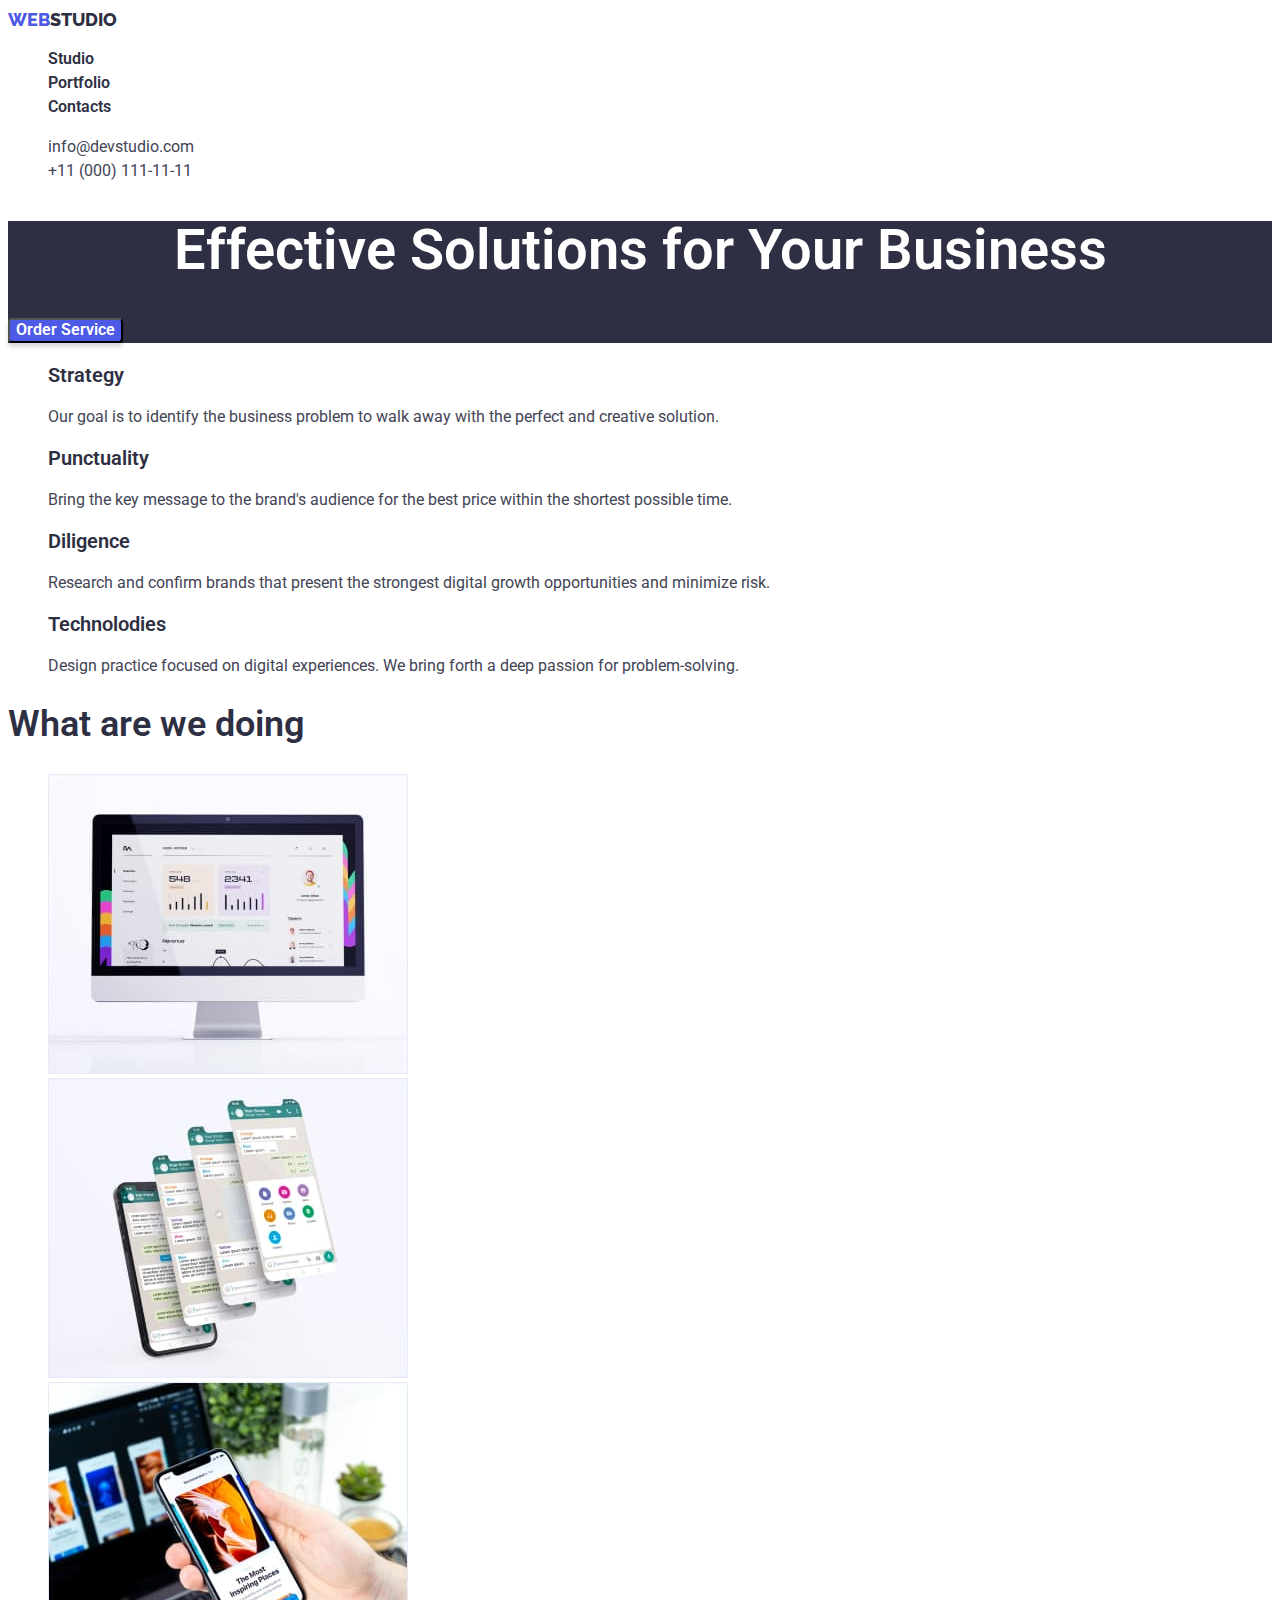
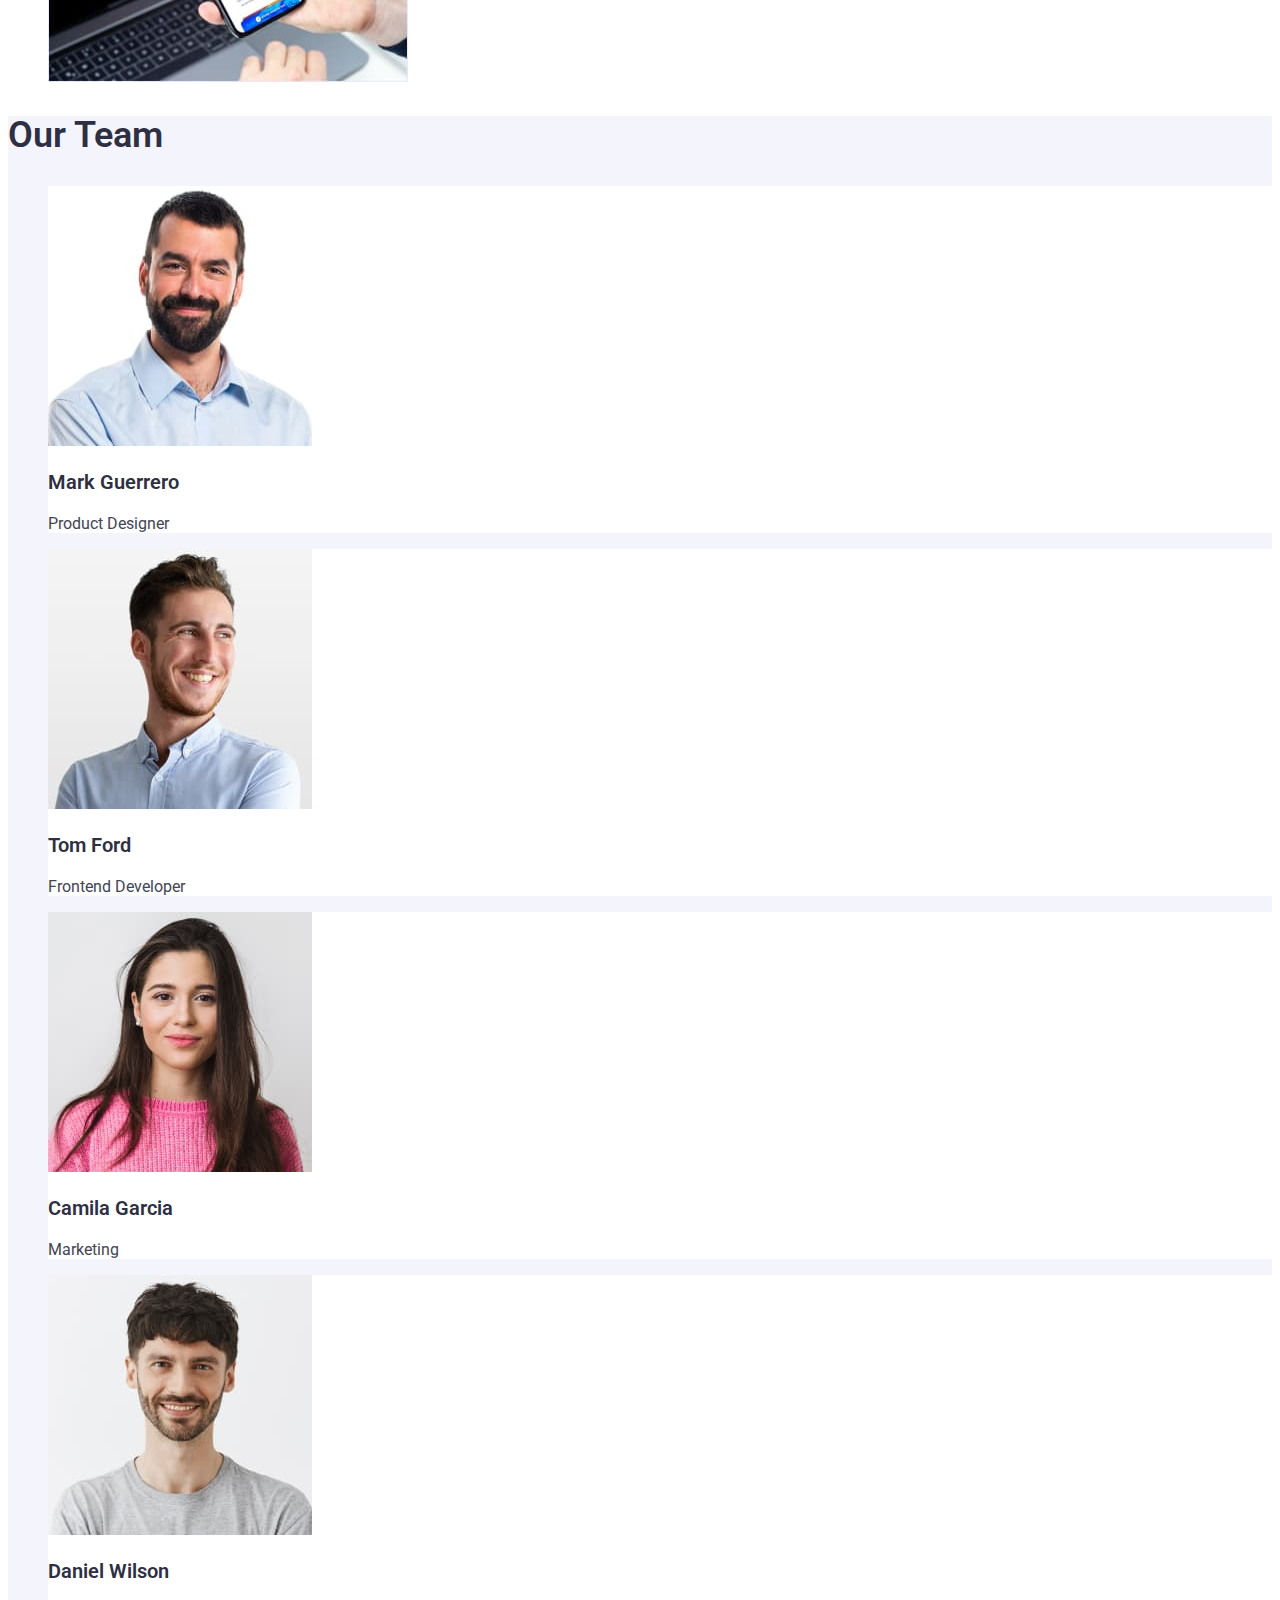
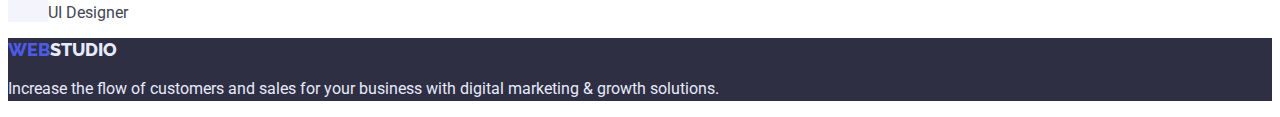
==== index.html @ 2fd42981 "clone hw2" ====
<!DOCTYPE html>
<html lang="en">
  <head>
    <meta charset="UTF-8" />
    <meta http-equiv="X-UA-Compatible" content="IE=edge" />
    <meta name="viewport" content="width=device-width, initial-scale=1.0" />
    <title>GoIT-HW</title>
    <link rel="preconnect" href="https://fonts.googleapis.com" />
    <link rel="preconnect" href="https://fonts.gstatic.com" crossorigin />
    <link
      href="https://fonts.googleapis.com/css2?family=Raleway:wght@700&family=Roboto:wght@400;500;700;900&display=swap"
      rel="stylesheet"
    />
    <link rel="stylesheet" href="./css/styles.css" />
  </head>
  <body>
    <header class="header">
      <nav>
        <a class="webstudio link" href="./index.html"
          ><span class="web">web</span>studio</a
        >
        <ul class="menu list">
          <li>
            <a class="menu-item link" href="./index.html">Studio</a>
          </li>
          <li>
            <a class="menu-item link" href="./portfolio.html">Portfolio</a>
          </li>
          <li>
            <a class="menu-item link" href="">Contacts</a>
          </li>
        </ul>
      </nav>
      <ul class="contacts list">
        <li>
          <a class="contact link" href="mailto:info@devstudio.com"
            >info@devstudio.com</a
          >
        </li>
        <li>
          <a class="contact link" href="tel:+110001111111"
            >+11 (000) 111-11-11</a
          >
        </li>
      </ul>
    </header>
    <main>
      <section class="primary-section">
        <h1 class="primary-title">Effective Solutions for Your Business</h1>
        <button class="primary-btn" type="button">Order Service</button>
      </section>

      <section class="advantages-section">
        <h2 class="visually-hidden">Advantages</h2>
        <ul class="advantages list">
          <li>
            <h3 class="section-title">Strategy</h3>
            <p class="paragraph">
              Our goal is to identify the business problem to walk away with the
              perfect and creative solution.
            </p>
          </li>
          <li>
            <h3 class="section-title">Punctuality</h3>
            <p class="paragraph">
              Bring the key message to the brand's audience for the best price
              within the shortest possible time.
            </p>
          </li>
          <li>
            <h3 class="section-title">Diligence</h3>
            <p class="paragraph">
              Research and confirm brands that present the strongest digital
              growth opportunities and minimize risk.
            </p>
          </li>
          <li>
            <h3 class="section-title">Technolodies</h3>
            <p class="paragraph">
              Design practice focused on digital experiences. We bring forth a
              deep passion for problem-solving.
            </p>
          </li>
        </ul>
      </section>
      <section class="work-section">
        <h2 class="secondary-title">What are we doing</h2>
        <ul class="work list">
          <li>
            <img src="./images/1.jpg" alt="sites" width="360" />
          </li>
          <li>
            <img src="./images/2.jpg" alt="apps" width="360" />
          </li>
          <li>
            <img src="./images/3.jpg" alt="design" width="360" />
          </li>
        </ul>
      </section>
      <section class="team-section">
        <h2 class="secondary-title">Our Team</h2>
        <ul class="team list">
          <li class="team-item">
            <img src="./images/mark4.jpg" alt="Mark Guerrero" width="264" />
            <h3 class="teammate">Mark Guerrero</h3>
            <p class="paragraph">Product Designer</p>
          </li>
          <li class="team-item">
            <img src="./images/ford3.jpg" alt="Tom Ford" width="264" />
            <h3 class="teammate">Tom Ford</h3>
            <p class="paragraph">Frontend Developer</p>
          </li>
          <li class="team-item">
            <img src="./images/camila1.jpg" alt="Camila Garcia" width="264" />
            <h3 class="teammate">Camila Garcia</h3>
            <p class="paragraph">Marketing</p>
          </li>
          <li class="team-item">
            <img src="./images/daniel2.jpg" alt="Daniel Wilson" width="264" />
            <h3 class="teammate">Daniel Wilson</h3>
            <p class="paragraph">UI Designer</p>
          </li>
        </ul>
      </section>
    </main>
    <footer class="footer">
      <a class="web-studio link" href="./index.html"
        ><span class="web">web</span>studio</a
      >
      <p class="footer-info">
        Increase the flow of customers and sales for your business with digital
        marketing & growth solutions.
      </p>
    </footer>
  </body>
</html>
---- css/styles.css ----
:root {
  --primarybrand: #4d5ae5;
  --dark: #2e2f42;
  --success: #31d0aa;
  --text: #434455;
  --subtletext: #8e8f99;
  --accent: #e7e9fc;
  --light: #f4f4fd;
  --primary-white: #ffffff;
}
body {
  background-color: #ffffff;
  color: var(--dark);
  font-family: Roboto, sans-serif;
  font-style: normal;
  font-weight: 400;
}
.list {
  list-style: none;
}
.link {
  text-decoration: none;
}
/* MAIN PAGE */

/* Header */
.header {
}

.webstudio,
.web-studio {
  font-family: Raleway, sans-serif;
  font-style: normal;
  font-weight: 800;
  font-size: 18px;
  line-height: 1.3;
  color: var(--dark);
}
.web-studio {
  color: var(--accent);
}

.web {
  color: var(--primarybrand);
}
.webstudio,
.web-studio {
  text-transform: uppercase;
}

.menu {
}

.menu-item {
  font-weight: 600;
  font-size: 16px;
  line-height: 1.5;
  color: var(--dark);
}
.menu-item:hover,
.menu-item:focus {
  color: var(--text);
}
.menu-item:active {
  color: var(--primarybrand);
}
.contacts {
}

.contact,
.section-type {
  font-size: 16px;
  line-height: 1.5;
  color: var(--text);
}
.contact:hover,
.contact:focus {
  color: var(--primarybrand);
}

.paragraph {
  color: var(--text);
}

/* Primary Section - Effective Solutions for Your Business */

.primary-section {
  background-color: var(--dark);
}

.primary-title {
  font-weight: 600;
  font-size: 56px;
  line-height: 1.07;
  color: var(--primary-white);
  text-align: center;
}

.visually-hidden {
  position: absolute;
  white-space: nowrap;
  width: 1px;
  height: 1px;
  overflow: hidden;
  border: 0;
  padding: 0;
  clip: rect(0 0 0 0);
  clip-path: inset(50%);
  margin: -1px;
}

.secondary-title {
  font-weight: 600;
  font-size: 36px;
  line-height: 1.1;
}

.primary-btn {
  font-family: Roboto, sans-serif;
  font-style: normal;
  font-weight: 600;
  font-size: 16px;
  line-height: 1.17;
  color: var(--primary-white);
  background-color: var(--primarybrand);
  text-align: center;
  cursor: pointer;
  box-shadow: 0px 4px 4px rgba(0, 0, 0, 0.15);
  border-radius: 4px;
}

.primary-btn:hover,
.primary-btn:focus {
  box-shadow: 0px 1px 6px rgba(46, 47, 66, 0.08),
    0px 1px 1px rgba(46, 47, 66, 0.16), 0px 2px 1px rgba(46, 47, 66, 0.08);
  border-radius: 4px;
}

.primary-btn:active {
  background: #404bbf;
  box-shadow: 0px 4px 4px rgba(0, 0, 0, 0.15);
  border-radius: 4px;
}

.section-title {
  font-weight: 600;
  font-size: 20px;
  line-height: 1.2;
}

.work-section {
}

.team-section {
  background-color: var(--light);
}
.team-item {
  background-color: var(--primary-white);
}
.teammate {
  font-weight: 600;
  font-size: 20px;
  line-height: 1.2;
}

/* Footer */

.footer {
  background-color: var(--dark);
}

.footer-info {
  font-size: 16px;
  line-height: 1.5;
  color: var(--accent);
}

/* PORTFOLIO PAGE */

.button {
  background-color: var(--light);
  color: var(--primarybrand);
  border: 1px solid #e7e9fc;
  border-radius: 4px;
  cursor: pointer;
  font-family: Roboto, sans-serif;
  font-style: normal;
  font-size: 16px;
  line-height: 1.5;
}

.button:hover,
.button:focus {
  background-color: var(--primarybrand);
  color: var(--primary-white);
}
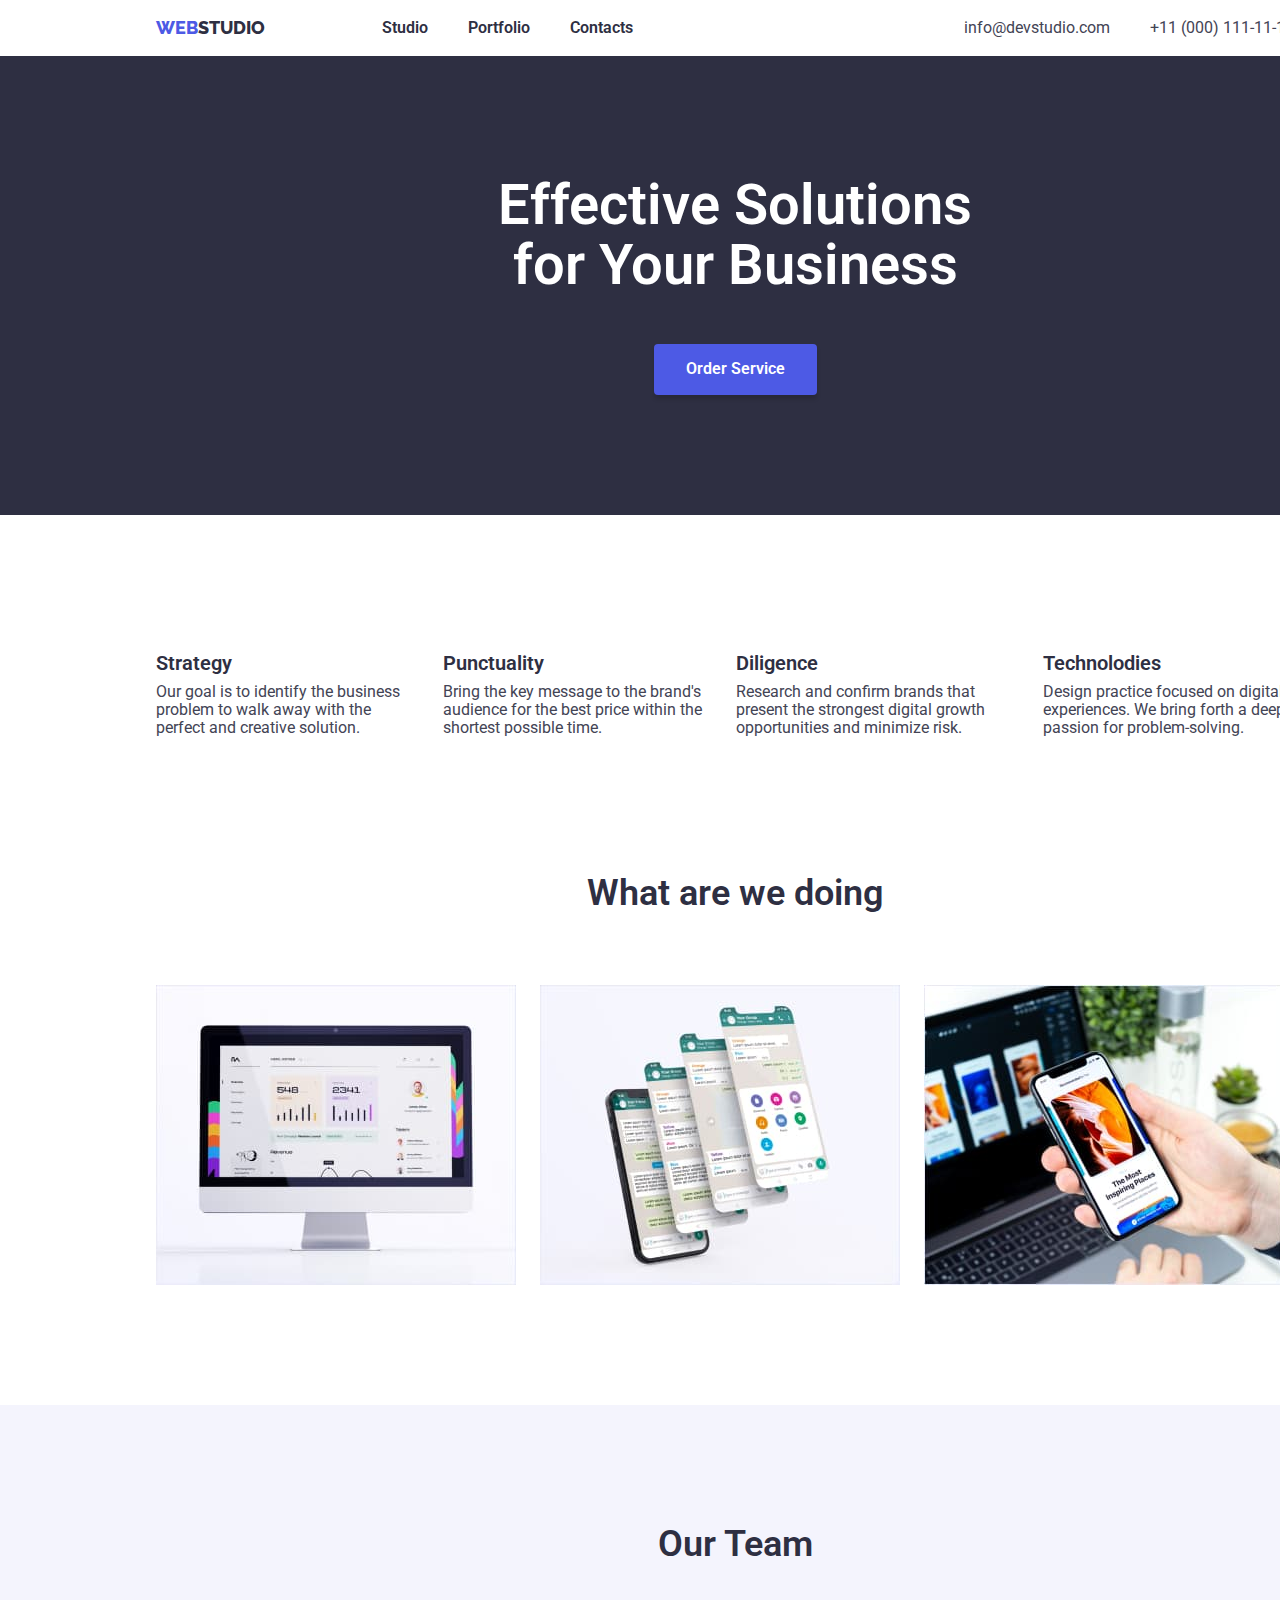
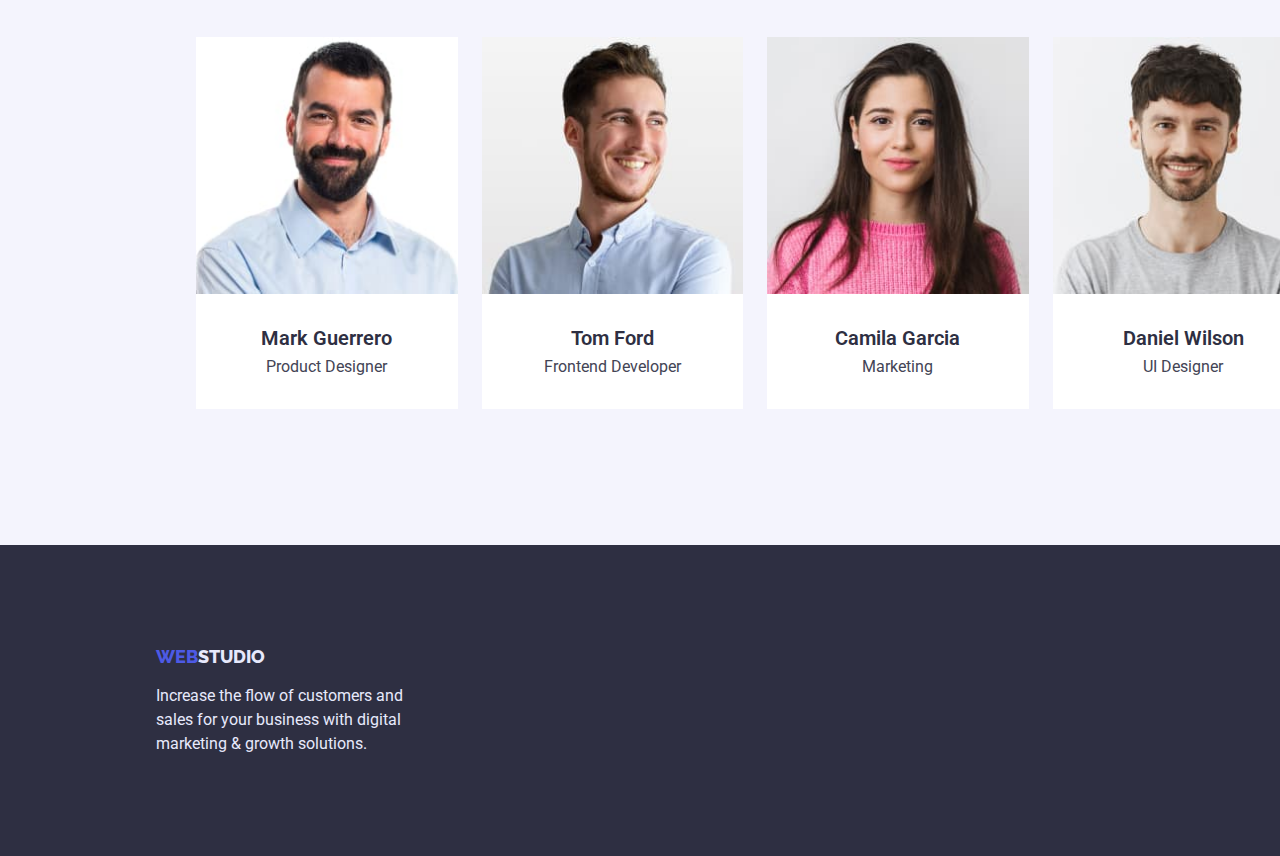
==== commit 7704d859: "HW 3 add styles" ====
--- a/index.html
+++ b/index.html
@@ -5,6 +5,7 @@
     <meta http-equiv="X-UA-Compatible" content="IE=edge" />
     <meta name="viewport" content="width=device-width, initial-scale=1.0" />
     <title>GoIT-HW</title>
+    <link rel="stylesheet" href="./css/normalize.css" />
     <link rel="preconnect" href="https://fonts.googleapis.com" />
     <link rel="preconnect" href="https://fonts.gstatic.com" crossorigin />
     <link
@@ -15,122 +16,146 @@
   </head>
   <body>
     <header class="header">
-      <nav>
-        <a class="webstudio link" href="./index.html"
-          ><span class="web">web</span>studio</a
-        >
-        <ul class="menu list">
-          <li>
-            <a class="menu-item link" href="./index.html">Studio</a>
-          </li>
-          <li>
-            <a class="menu-item link" href="./portfolio.html">Portfolio</a>
-          </li>
-          <li>
-            <a class="menu-item link" href="">Contacts</a>
-          </li>
-        </ul>
-      </nav>
-      <ul class="contacts list">
-        <li>
-          <a class="contact link" href="mailto:info@devstudio.com"
-            >info@devstudio.com</a
+      <div class="container main-nav">
+        <nav class="header-nav">
+          <a class="webstudio link" href="./index.html"
+            ><span class="web">web</span>studio</a
           >
-        </li>
-        <li>
-          <a class="contact link" href="tel:+110001111111"
-            >+11 (000) 111-11-11</a
-          >
-        </li>
-      </ul>
+          <ul class="menu list">
+            <li>
+              <a class="menu-item link" href="./index.html">Studio</a>
+            </li>
+            <li>
+              <a class="menu-item link" href="./portfolio.html">Portfolio</a>
+            </li>
+            <li>
+              <a class="menu-item link" href="">Contacts</a>
+            </li>
+          </ul>
+        </nav>
+        <div class="header-container">
+          <ul class="contacts list">
+            <li>
+              <a class="contact link" href="mailto:info@devstudio.com"
+                >info@devstudio.com</a
+              >
+            </li>
+            <li>
+              <a class="contact link" href="tel:+110001111111"
+                >+11 (000) 111-11-11</a
+              >
+            </li>
+          </ul>
+        </div>
+      </div>
     </header>
     <main>
-      <section class="primary-section">
-        <h1 class="primary-title">Effective Solutions for Your Business</h1>
-        <button class="primary-btn" type="button">Order Service</button>
+      <section class="section primary-section">
+        <div class="container">
+          <div class="primary-section-container">
+            <h1 class="primary-title">Effective Solutions for Your Business</h1>
+            <button class="primary-btn" type="button">Order Service</button>
+          </div>
+        </div>
       </section>
 
-      <section class="advantages-section">
-        <h2 class="visually-hidden">Advantages</h2>
-        <ul class="advantages list">
-          <li>
-            <h3 class="section-title">Strategy</h3>
-            <p class="paragraph">
-              Our goal is to identify the business problem to walk away with the
-              perfect and creative solution.
-            </p>
-          </li>
-          <li>
-            <h3 class="section-title">Punctuality</h3>
-            <p class="paragraph">
-              Bring the key message to the brand's audience for the best price
-              within the shortest possible time.
-            </p>
-          </li>
-          <li>
-            <h3 class="section-title">Diligence</h3>
-            <p class="paragraph">
-              Research and confirm brands that present the strongest digital
-              growth opportunities and minimize risk.
-            </p>
-          </li>
-          <li>
-            <h3 class="section-title">Technolodies</h3>
-            <p class="paragraph">
-              Design practice focused on digital experiences. We bring forth a
-              deep passion for problem-solving.
-            </p>
-          </li>
-        </ul>
+      <section class="section advantages-section">
+        <div class="container">
+          <h2 class="visually-hidden">Advantages</h2>
+          <ul class="advantages list">
+            <li class="advantages-item">
+              <h3 class="section-title">Strategy</h3>
+              <p class="paragraph">
+                Our goal is to identify the business problem to walk away with
+                the perfect and creative solution.
+              </p>
+            </li>
+            <li class="advantages-item">
+              <h3 class="section-title">Punctuality</h3>
+              <p class="paragraph">
+                Bring the key message to the brand's audience for the best price
+                within the shortest possible time.
+              </p>
+            </li>
+            <li class="advantages-item">
+              <h3 class="section-title">Diligence</h3>
+              <p class="paragraph">
+                Research and confirm brands that present the strongest digital
+                growth opportunities and minimize risk.
+              </p>
+            </li>
+            <li class="advantages-item">
+              <h3 class="section-title">Technolodies</h3>
+              <p class="paragraph">
+                Design practice focused on digital experiences. We bring forth a
+                deep passion for problem-solving.
+              </p>
+            </li>
+          </ul>
+        </div>
       </section>
-      <section class="work-section">
-        <h2 class="secondary-title">What are we doing</h2>
-        <ul class="work list">
-          <li>
-            <img src="./images/1.jpg" alt="sites" width="360" />
-          </li>
-          <li>
-            <img src="./images/2.jpg" alt="apps" width="360" />
-          </li>
-          <li>
-            <img src="./images/3.jpg" alt="design" width="360" />
-          </li>
-        </ul>
+      <section class="section work-section">
+        <div class="container">
+          <h2 class="secondary-title">What are we doing</h2>
+          <ul class="work list">
+            <li>
+              <img src="./images/1.jpg" alt="sites" width="360" />
+            </li>
+            <li>
+              <img src="./images/2.jpg" alt="apps" width="360" />
+            </li>
+            <li>
+              <img src="./images/3.jpg" alt="design" width="360" />
+            </li>
+          </ul>
+        </div>
       </section>
-      <section class="team-section">
-        <h2 class="secondary-title">Our Team</h2>
-        <ul class="team list">
-          <li class="team-item">
-            <img src="./images/mark4.jpg" alt="Mark Guerrero" width="264" />
-            <h3 class="teammate">Mark Guerrero</h3>
-            <p class="paragraph">Product Designer</p>
-          </li>
-          <li class="team-item">
-            <img src="./images/ford3.jpg" alt="Tom Ford" width="264" />
-            <h3 class="teammate">Tom Ford</h3>
-            <p class="paragraph">Frontend Developer</p>
-          </li>
-          <li class="team-item">
-            <img src="./images/camila1.jpg" alt="Camila Garcia" width="264" />
-            <h3 class="teammate">Camila Garcia</h3>
-            <p class="paragraph">Marketing</p>
-          </li>
-          <li class="team-item">
-            <img src="./images/daniel2.jpg" alt="Daniel Wilson" width="264" />
-            <h3 class="teammate">Daniel Wilson</h3>
-            <p class="paragraph">UI Designer</p>
-          </li>
-        </ul>
+      <section class="section team-section">
+        <div class="container">
+          <h2 class="secondary-title">Our Team</h2>
+          <ul class="team list">
+            <li class="team-item">
+              <img src="./images/mark4.jpg" alt="Mark Guerrero" width="264" />
+              <div class="team-info">
+                <h3 class="teammate">Mark Guerrero</h3>
+                <p class="paragraph">Product Designer</p>
+              </div>
+            </li>
+            <li class="team-item">
+              <img src="./images/ford3.jpg" alt="Tom Ford" width="264" />
+              <div class="team-info">
+                <h3 class="teammate">Tom Ford</h3>
+                <p class="paragraph">Frontend Developer</p>
+              </div>
+            </li>
+            <li class="team-item">
+              <img src="./images/camila1.jpg" alt="Camila Garcia" width="264" />
+              <div class="team-info">
+                <h3 class="teammate">Camila Garcia</h3>
+                <p class="paragraph">Marketing</p>
+              </div>
+            </li>
+            <li class="team-item">
+              <img src="./images/daniel2.jpg" alt="Daniel Wilson" width="264" />
+              <div class="team-info">
+                <h3 class="teammate">Daniel Wilson</h3>
+                <p class="paragraph">UI Designer</p>
+              </div>
+            </li>
+          </ul>
+        </div>
       </section>
     </main>
     <footer class="footer">
-      <a class="web-studio link" href="./index.html"
-        ><span class="web">web</span>studio</a
-      >
-      <p class="footer-info">
-        Increase the flow of customers and sales for your business with digital
-        marketing & growth solutions.
-      </p>
+      <div class="container footer-container">
+        <a class="web-studio link" href="./index.html"
+          ><span class="web">web</span>studio</a
+        >
+        <p class="footer-info">
+          Increase the flow of customers and sales for your business with
+          digital marketing & growth solutions.
+        </p>
+      </div>
     </footer>
   </body>
 </html>
--- a/css/styles.css
+++ b/css/styles.css
@@ -1,3 +1,5 @@
+/* Base Styles */
+
 :root {
   --primarybrand: #4d5ae5;
   --dark: #2e2f42;
@@ -14,19 +16,53 @@
   font-family: Roboto, sans-serif;
   font-style: normal;
   font-weight: 400;
-}
+  width: 1440px;
+}
+h1,
+h2,
+h3,
+h4,
+h5,
+h6,
+p {
+  margin: 0;
+}
+
+img {
+  display: block;
+  max-width: 100%;
+  height: auto;
+}
+
 .list {
   list-style: none;
 }
 .link {
   text-decoration: none;
 }
+
+.section {
+  padding: 120px 0 120px 0;
+}
+
+.container {
+  width: 1158px;
+  margin-left: 156px;
+  margin-right: 156px;
+}
 /* MAIN PAGE */
 
 /* Header */
-.header {
-}
-
+
+.main-nav {
+  display: flex;
+  align-items: center;
+}
+
+.header-nav {
+  display: flex;
+  align-items: center;
+}
 .webstudio,
 .web-studio {
   font-family: Raleway, sans-serif;
@@ -49,6 +85,10 @@
 }
 
 .menu {
+  display: flex;
+  align-items: center;
+  gap: 40px;
+  margin-left: 77px;
 }
 
 .menu-item {
@@ -65,6 +105,11 @@
   color: var(--primarybrand);
 }
 .contacts {
+  list-style: none;
+  display: flex;
+  gap: 40px;
+  margin-left: 331px;
+  padding-left: 0;
 }
 
 .contact,
@@ -86,6 +131,11 @@
 
 .primary-section {
   background-color: var(--dark);
+}
+.primary-section-container {
+  box-sizing: border-box;
+
+  align-items: center;
 }
 
 .primary-title {
@@ -94,6 +144,9 @@
   line-height: 1.07;
   color: var(--primary-white);
   text-align: center;
+  margin: 0 auto;
+  max-width: 492px;
+  align-items: center;
 }
 
 .visually-hidden {
@@ -113,6 +166,8 @@
   font-weight: 600;
   font-size: 36px;
   line-height: 1.1;
+  margin-bottom: 72px;
+  text-align: center;
 }
 
 .primary-btn {
@@ -127,6 +182,11 @@
   cursor: pointer;
   box-shadow: 0px 4px 4px rgba(0, 0, 0, 0.15);
   border-radius: 4px;
+  display: block;
+  border: none;
+  margin: 48px auto auto auto;
+  align-items: center;
+  padding: 16px 32px 16px 32px;
 }
 
 .primary-btn:hover,
@@ -142,13 +202,43 @@
   border-radius: 4px;
 }
 
+/* ADVANTAGES SECTION */
 .section-title {
   font-weight: 600;
   font-size: 20px;
   line-height: 1.2;
-}
+  margin-bottom: 8px;
+}
+
+.advantages {
+  display: flex;
+  gap: 24px;
+  padding: 0;
+}
+
+.advantages-item {
+  width: auto;
+}
+
+/* WORK SECTION */
 
 .work-section {
+  padding-top: 0;
+}
+.work {
+  display: flex;
+  flex-wrap: wrap;
+  gap: 24px;
+  padding: 0;
+  margin: 0;
+}
+
+/* TEAM SECTION */
+
+.team {
+  display: flex;
+  align-items: center;
+  gap: 24px;
 }
 
 .team-section {
@@ -162,6 +252,13 @@
   font-size: 20px;
   line-height: 1.2;
 }
+.team-info {
+  text-align: center;
+  margin: 32px 16px 32px 16px;
+}
+.paragraph {
+  margin-top: 8px;
+}
 
 /* Footer */
 
@@ -173,6 +270,13 @@
   font-size: 16px;
   line-height: 1.5;
   color: var(--accent);
+  margin-top: 16px;
+}
+
+.footer-container {
+  padding-top: 100px;
+  padding-bottom: 100px;
+  max-width: 264px;
 }
 
 /* PORTFOLIO PAGE */
@@ -187,6 +291,7 @@
   font-style: normal;
   font-size: 16px;
   line-height: 1.5;
+  padding: 8px 16px 8px 16px;
 }
 
 .button:hover,
@@ -194,3 +299,34 @@
   background-color: var(--primarybrand);
   color: var(--primary-white);
 }
+
+.filter {
+  display: flex;
+  align-items: center;
+  gap: 24px;
+  padding: 0;
+  margin: 96px 0 0 0;
+  justify-content: center;
+}
+
+.portfolio {
+  display: flex;
+  align-items: center;
+  flex-wrap: wrap;
+  margin-top: 72px;
+  gap: 24px;
+  padding: 0;
+}
+.portfolio-header {
+  box-shadow: 0px 2px 1px rgba(46, 47, 66, 0.08),
+    0px 1px 1px rgba(46, 47, 66, 0.16), 0px 1px 6px rgba(46, 47, 66, 0.08);
+}
+
+.portfolio-info {
+  margin: 32px 0 32px 0;
+  padding-left: 16px;
+}
+.portfolio-item {
+  border: 0.5px solid var(--light);
+  box-shadow: 0px 1px 6px rgba(46, 47, 66, 0.08);
+}
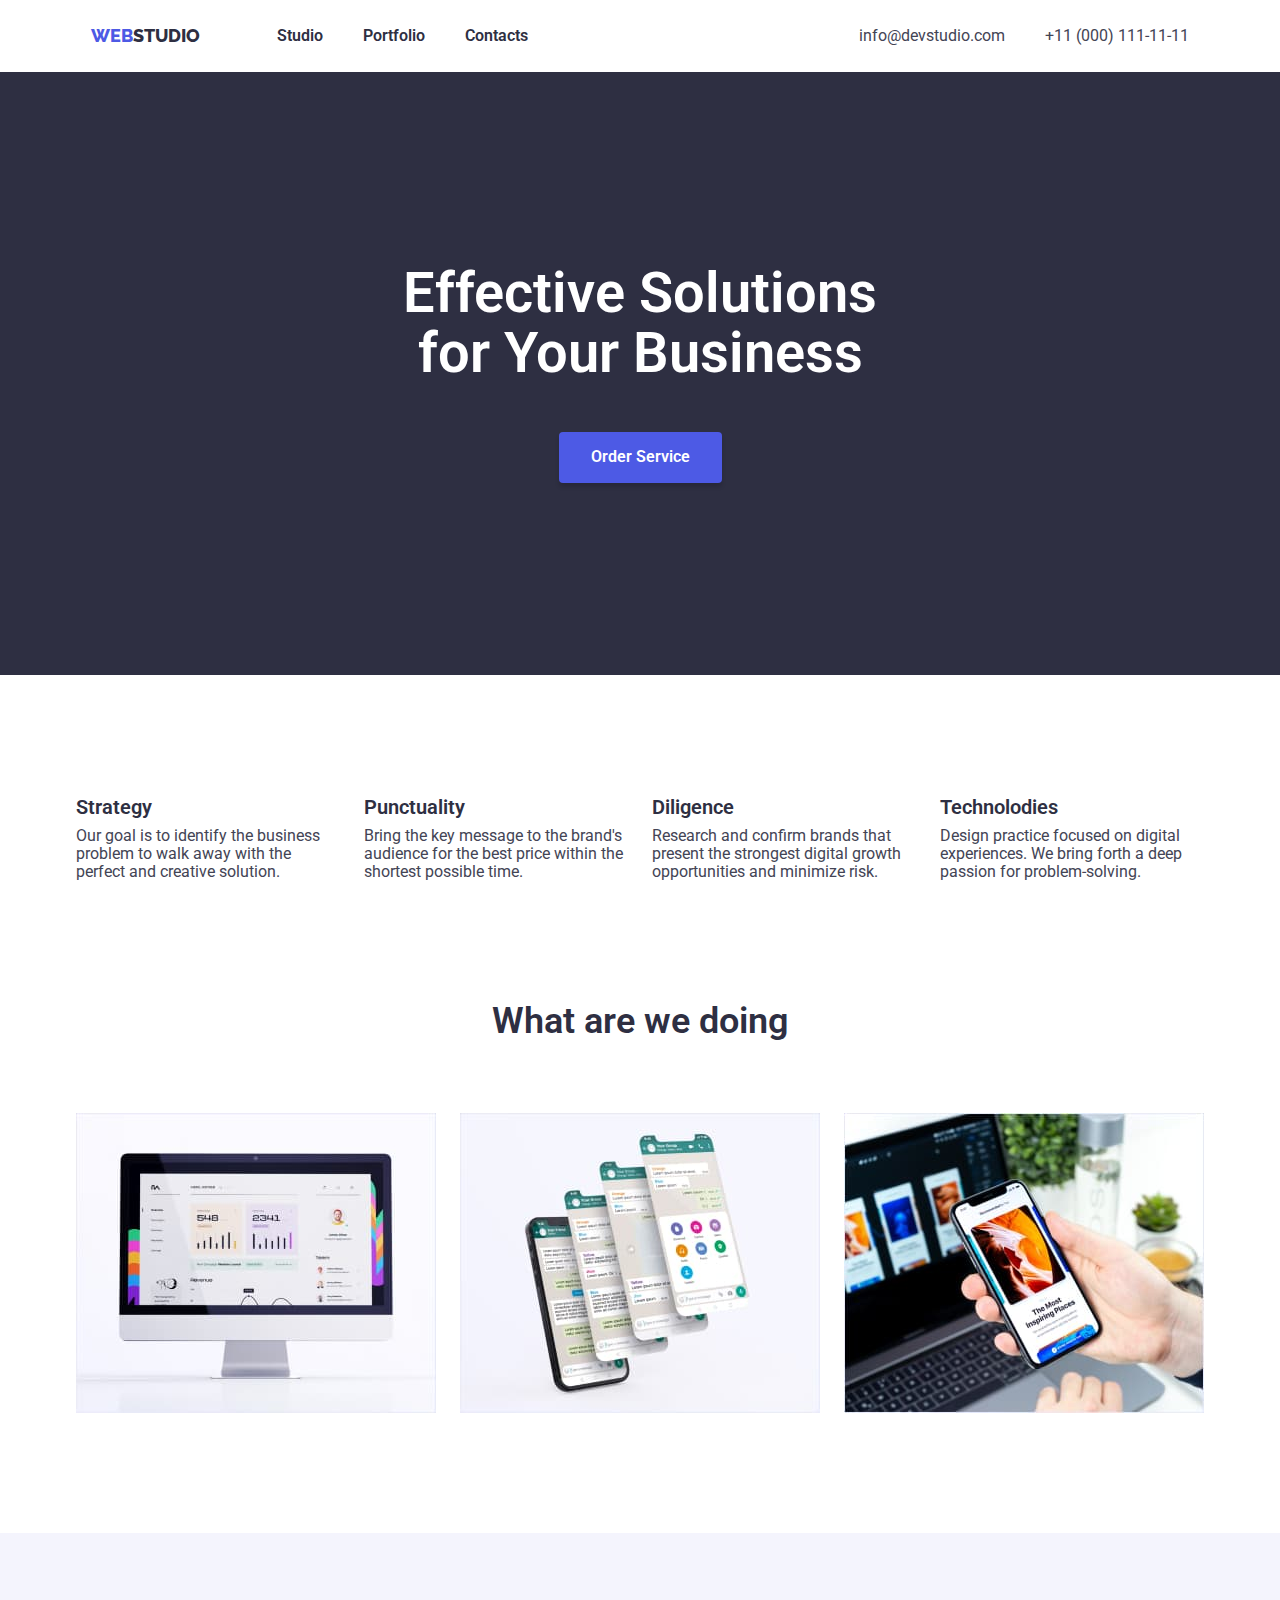
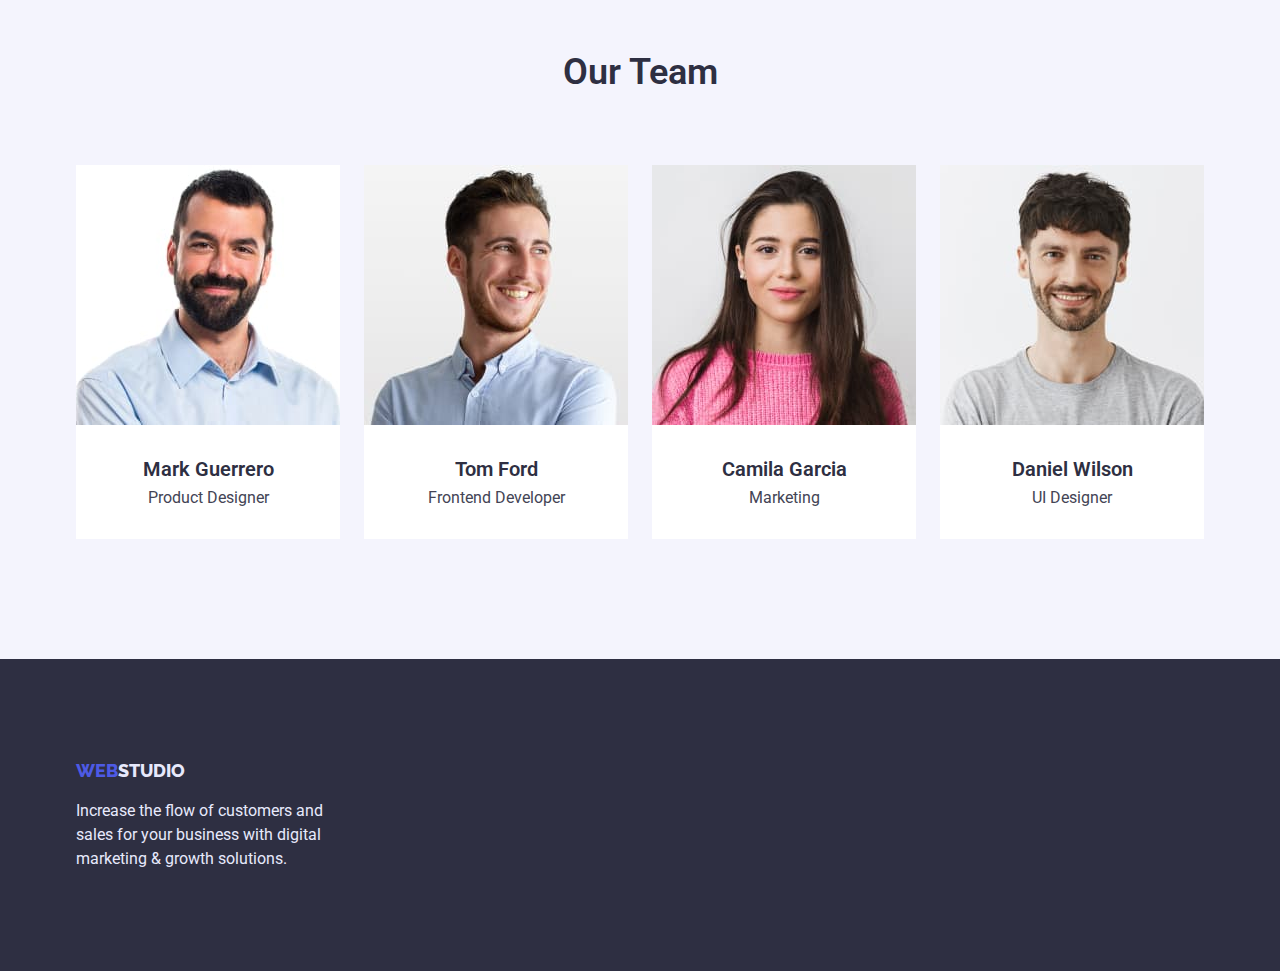
==== commit cc67365f: "fixed bugs2" ====
--- a/index.html
+++ b/index.html
@@ -148,13 +148,15 @@
     </main>
     <footer class="footer">
       <div class="container footer-container">
-        <a class="web-studio link" href="./index.html"
-          ><span class="web">web</span>studio</a
-        >
-        <p class="footer-info">
-          Increase the flow of customers and sales for your business with
-          digital marketing & growth solutions.
-        </p>
+        <div class="footer-block">
+          <a class="web-studio link" href="./index.html"
+            ><span class="web">web</span>studio</a
+          >
+          <p class="footer-info">
+            Increase the flow of customers and sales for your business with
+            digital marketing & growth solutions.
+          </p>
+        </div>
       </div>
     </footer>
   </body>
--- a/css/styles.css
+++ b/css/styles.css
@@ -14,9 +14,6 @@
   background-color: #ffffff;
   color: var(--dark);
   font-family: Roboto, sans-serif;
-  font-style: normal;
-  font-weight: 400;
-  width: 1440px;
 }
 h1,
 h2,
@@ -27,6 +24,10 @@
 p {
   margin: 0;
 }
+ul {
+  margin: 0;
+  padding: 0;
+}
 
 img {
   display: block;
@@ -47,12 +48,19 @@
 
 .container {
   width: 1158px;
-  margin-left: 156px;
-  margin-right: 156px;
+  justify-content: center;
+  margin-left: auto;
+  margin-right: auto;
+  padding-left: 15px;
+  padding-right: 15px;
 }
 /* MAIN PAGE */
 
 /* Header */
+.header {
+  height: 72px;
+  padding: 24px 0 24px 0;
+}
 
 .main-nav {
   display: flex;
@@ -131,6 +139,7 @@
 
 .primary-section {
   background-color: var(--dark);
+  padding: 192px 0 192px 0;
 }
 .primary-section-container {
   box-sizing: border-box;
@@ -217,7 +226,7 @@
 }
 
 .advantages-item {
-  width: auto;
+  width: 264px;
 }
 
 /* WORK SECTION */
@@ -264,6 +273,8 @@
 
 .footer {
   background-color: var(--dark);
+  padding-top: 100px;
+  padding-bottom: 100px;
 }
 
 .footer-info {
@@ -274,9 +285,10 @@
 }
 
 .footer-container {
-  padding-top: 100px;
-  padding-bottom: 100px;
-  max-width: 264px;
+}
+
+.footer-block {
+  width: 264px;
 }
 
 /* PORTFOLIO PAGE */
@@ -291,7 +303,7 @@
   font-style: normal;
   font-size: 16px;
   line-height: 1.5;
-  padding: 8px 16px 8px 16px;
+  padding: 12px 24px 12px 24px;
 }
 
 .button:hover,
@@ -305,7 +317,7 @@
   align-items: center;
   gap: 24px;
   padding: 0;
-  margin: 96px 0 0 0;
+
   justify-content: center;
 }
 
@@ -314,19 +326,23 @@
   align-items: center;
   flex-wrap: wrap;
   margin-top: 72px;
-  gap: 24px;
-  padding: 0;
-}
+  row-gap: 48px;
+  column-gap: 24px;
+  padding: 0;
+}
+
+.portfolio-section {
+  padding: 96px 0 120px 0;
+}
+
 .portfolio-header {
   box-shadow: 0px 2px 1px rgba(46, 47, 66, 0.08),
     0px 1px 1px rgba(46, 47, 66, 0.16), 0px 1px 6px rgba(46, 47, 66, 0.08);
 }
 
 .portfolio-info {
-  margin: 32px 0 32px 0;
-  padding-left: 16px;
-}
-.portfolio-item {
+  padding: 32px 16px;
   border: 0.5px solid var(--light);
   box-shadow: 0px 1px 6px rgba(46, 47, 66, 0.08);
-}
+  border-top: none;
+}
